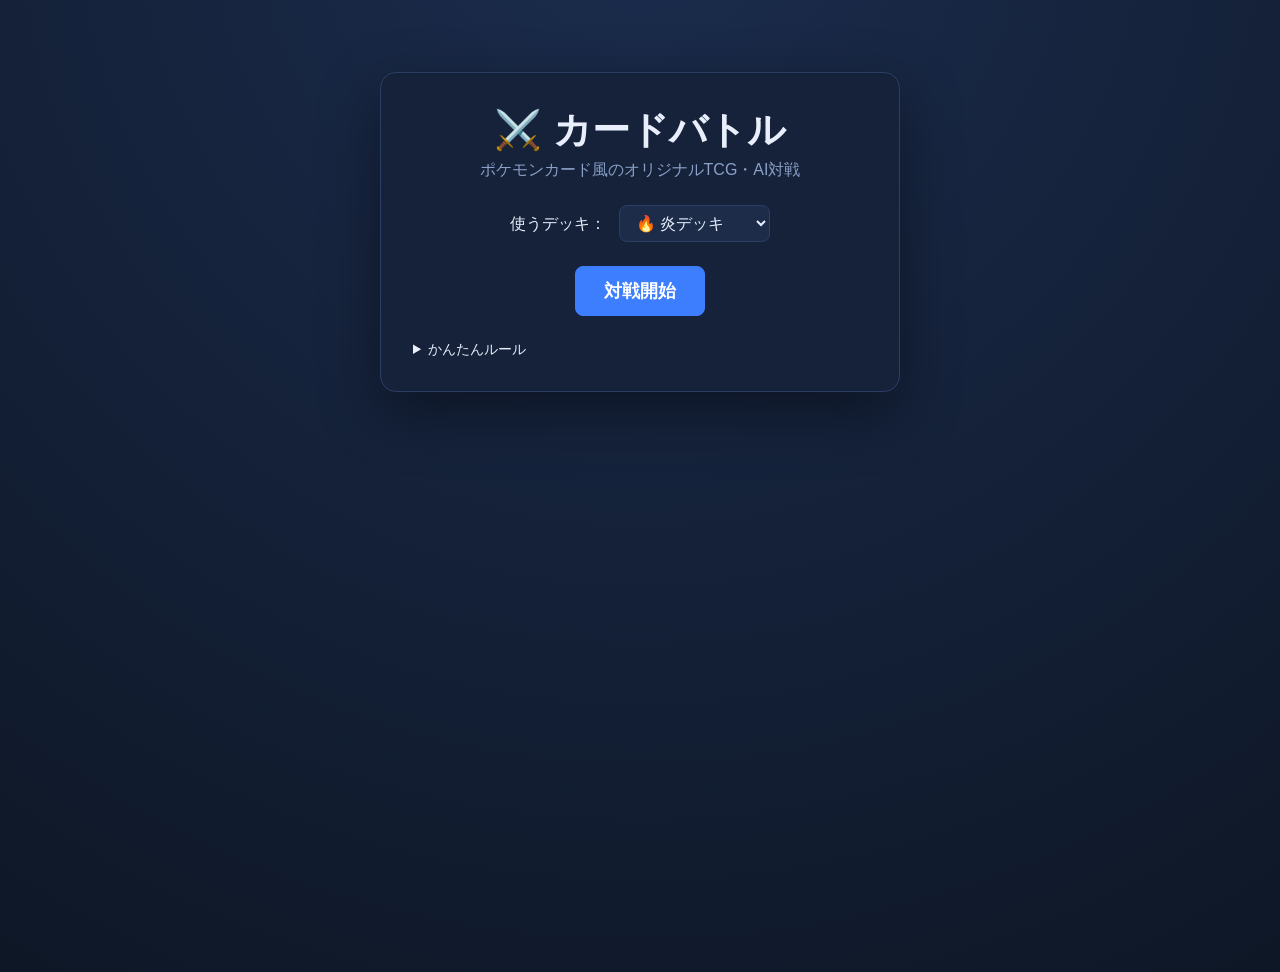
==== index.html @ 97fe8b58 "Initial commit: Card Battle TCG (オリジナルTCGのブラウザ対戦アプリ) ポケモンカード風のオリジナルTCG。バニラJS(ESモジュール)・AI対戦。 - 本格ルール:" ====
<!DOCTYPE html>
<html lang="ja">
<head>
  <meta charset="UTF-8">
  <meta name="viewport" content="width=device-width, initial-scale=1.0">
  <title>カードバトル（オリジナルTCG）</title>
  <link rel="stylesheet" href="css/style.css">
</head>
<body>
  <!-- メニュー -->
  <div id="menu" class="menu">
    <h1>⚔️ カードバトル</h1>
    <p class="subtitle">ポケモンカード風のオリジナルTCG・AI対戦</p>
    <div class="menu-row">
      <label>使うデッキ：</label>
      <select id="deck-select">
        <option value="fire">🔥 炎デッキ</option>
        <option value="water">💧 水雷デッキ</option>
      </select>
    </div>
    <button id="start-btn" class="btn primary big">対戦開始</button>
    <details class="rules">
      <summary>かんたんルール</summary>
      <ul>
        <li>先攻・後攻はランダム。先攻の最初のターンはドロー・ワザ・サポート不可。</li>
        <li>毎ターン：1ドロー → ベンチ展開・進化・エネ1枚・トレーナー・にげる → ワザ（ワザを使うとターン終了）。</li>
        <li>相手をきぜつさせるとサイドを1枚取る。サイド6枚を取りきれば勝ち。</li>
        <li>弱点は2倍、抵抗力は-30。特殊状態：どく/やけど/ねむり/マヒ/こんらん。</li>
      </ul>
    </details>
  </div>

  <!-- ゲーム画面 -->
  <div id="game" class="game" style="display:none">
    <div id="board" class="board-wrap"></div>
    <aside class="log-wrap">
      <h3>ログ</h3>
      <div id="log" class="log"></div>
    </aside>
  </div>

  <script type="module" src="js/main.js"></script>
</body>
</html>
---- css/style.css ----
/* ============================================================
   カードバトル スタイル
   ============================================================ */
:root {
  --bg: #0e1726;
  --panel: #16223a;
  --panel2: #1d2c49;
  --line: #2c3e63;
  --text: #e8eefc;
  --muted: #8aa0c8;
  --primary: #3d7eff;
  --danger: #ff5a5a;
  --gold: #ffcf4d;
}
* { box-sizing: border-box; }
body {
  margin: 0;
  font-family: "Segoe UI", "Hiragino Kaku Gothic ProN", "Meiryo", sans-serif;
  background: radial-gradient(circle at 50% -10%, #1b2c4d, var(--bg));
  color: var(--text);
  min-height: 100vh;
}

/* ---- メニュー ---- */
.menu {
  max-width: 520px; margin: 8vh auto; padding: 32px;
  background: var(--panel); border: 1px solid var(--line);
  border-radius: 16px; text-align: center;
  box-shadow: 0 20px 60px rgba(0,0,0,.4);
}
.menu h1 { font-size: 2.4rem; margin: 0 0 4px; }
.subtitle { color: var(--muted); margin: 0 0 24px; }
.menu-row { margin: 16px 0; }
.menu-row label { margin-right: 8px; }
select {
  background: var(--panel2); color: var(--text);
  border: 1px solid var(--line); border-radius: 8px; padding: 8px 12px; font-size: 1rem;
}
.rules { margin-top: 24px; text-align: left; color: var(--muted); font-size: .9rem; }
.rules summary { cursor: pointer; color: var(--text); }
.rules ul { margin: 8px 0 0; padding-left: 20px; }

/* ---- ボタン ---- */
.btn {
  background: var(--panel2); color: var(--text);
  border: 1px solid var(--line); border-radius: 8px;
  padding: 8px 14px; font-size: .92rem; cursor: pointer; transition: .12s;
}
.btn:hover { filter: brightness(1.15); }
.btn.primary { background: var(--primary); border-color: var(--primary); color: #fff; font-weight: 600; }
.btn.danger { background: var(--danger); border-color: var(--danger); color: #fff; font-weight: 600; }
.btn.disabled { opacity: .4; pointer-events: none; }
.btn.big { font-size: 1.1rem; padding: 12px 28px; margin-top: 8px; }
.btn small { opacity: .8; font-weight: 400; }

/* ---- レイアウト ---- */
.game { display: flex; gap: 12px; padding: 12px; height: 100vh; }
.board-wrap { flex: 1; min-width: 0; }
.log-wrap {
  width: 280px; background: var(--panel); border: 1px solid var(--line);
  border-radius: 12px; padding: 12px; display: flex; flex-direction: column;
}
.log-wrap h3 { margin: 0 0 8px; font-size: .95rem; color: var(--muted); }
.log { flex: 1; overflow-y: auto; font-size: .82rem; line-height: 1.5; }
.log-line { padding: 2px 0; border-bottom: 1px solid rgba(255,255,255,.04); }

/* ---- ボード ---- */
.board {
  background: var(--panel); border: 1px solid var(--line);
  border-radius: 12px; padding: 12px; height: 100%;
  display: flex; flex-direction: column; gap: 8px;
}
.side-strip { display: flex; gap: 8px; justify-content: center; flex-wrap: wrap; }
.side-strip.opp { order: 0; }
.pill {
  background: var(--panel2); border: 1px solid var(--line);
  border-radius: 20px; padding: 3px 12px; font-size: .8rem; color: var(--muted);
}
.pill.prize { color: var(--gold); border-color: var(--gold); }

.field { display: flex; flex-direction: column; align-items: center; gap: 8px; padding: 6px; }
.field.opp { flex-direction: column-reverse; }
.active-slot { display: flex; justify-content: center; }
.bench { display: flex; gap: 8px; flex-wrap: wrap; justify-content: center; min-height: 40px; }

.midline {
  text-align: center; border-top: 1px dashed var(--line);
  border-bottom: 1px dashed var(--line); padding: 4px;
}
.turn-info { color: var(--gold); font-size: .9rem; font-weight: 600; }

/* ---- ポケモンカード ---- */
.poke {
  background: var(--panel2); border: 2px solid var(--line);
  border-radius: 10px; padding: 6px 8px; width: 130px; cursor: pointer;
  transition: .12s; position: relative;
}
.poke:hover { transform: translateY(-2px); filter: brightness(1.1); }
.poke.active { width: 160px; box-shadow: 0 0 0 2px rgba(255,255,255,.08); }
.poke.bench-poke { width: 110px; font-size: .85rem; }
.poke.empty {
  border-style: dashed; color: var(--muted); display: flex;
  align-items: center; justify-content: center; min-height: 64px;
  width: 160px; cursor: default;
}
.poke.empty.small { width: 110px; min-height: 40px; }
.poke.target { outline: 3px solid var(--gold); outline-offset: 1px; animation: pulse 1s infinite; }
@keyframes pulse { 0%,100%{ box-shadow:0 0 0 0 rgba(255,207,77,.5);} 50%{ box-shadow:0 0 0 6px rgba(255,207,77,0);} }

.poke-head { display: flex; align-items: center; gap: 4px; margin-bottom: 4px; }
.ptype { width: 20px; height: 20px; border-radius: 50%; display: inline-flex; align-items: center; justify-content: center; font-size: .8rem; }
.pname { font-weight: 600; font-size: .85rem; white-space: nowrap; overflow: hidden; text-overflow: ellipsis; }
.hp-row { display: flex; align-items: center; gap: 4px; }
.hp-bar { flex: 1; height: 6px; background: rgba(0,0,0,.4); border-radius: 3px; overflow: hidden; }
.hp-fill { height: 100%; transition: width .3s; }
.hp-text { font-size: .72rem; color: var(--muted); white-space: nowrap; }
.energy-row { display: flex; gap: 2px; flex-wrap: wrap; margin-top: 4px; min-height: 14px; }
.energy-dot { width: 14px; height: 14px; border-radius: 50%; font-size: .6rem; display: inline-flex; align-items: center; justify-content: center; }
.status-row { display: flex; gap: 3px; margin-top: 2px; min-height: 16px; }
.status { font-size: .85rem; }

/* ---- 手札 ---- */
.hand {
  display: flex; gap: 6px; overflow-x: auto; padding: 8px 4px;
  margin-top: auto; border-top: 1px solid var(--line); min-height: 86px;
}
.hand-card {
  background: var(--panel2); border: 1px solid var(--line);
  border-radius: 8px; padding: 6px 8px; min-width: 92px; cursor: pointer;
  transition: .12s; position: relative; flex-shrink: 0;
}
.hand-card:hover { transform: translateY(-4px); }
.hand-card.sel { outline: 2px solid var(--primary); transform: translateY(-6px); }
.hc-name { font-weight: 600; font-size: .82rem; }
.hc-sub { font-size: .7rem; color: var(--muted); margin-top: 2px; }
.hc-badge {
  position: absolute; top: -8px; right: -4px; background: var(--muted);
  color: #000; font-size: .62rem; border-radius: 6px; padding: 1px 5px;
}
.hc-badge.active { background: var(--gold); }
.muted { color: var(--muted); }

/* ---- アクションバー ---- */
.action-bar {
  display: flex; align-items: center; gap: 8px; flex-wrap: wrap;
  background: var(--panel2); border: 1px solid var(--line);
  border-radius: 10px; padding: 8px 12px; margin-top: 8px;
}
.action-bar .actions { display: flex; gap: 8px; align-items: center; flex-wrap: wrap; }
.action-bar .spacer { flex: 1; }
.action-bar.gameover { justify-content: center; }
.hint { color: var(--muted); font-size: .85rem; }

/* ---- バナー ---- */
.banner {
  position: fixed; bottom: 16px; left: 50%; transform: translateX(-50%);
  background: rgba(20,30,55,.96); border: 1px solid var(--gold); color: var(--gold);
  padding: 10px 22px; border-radius: 24px; font-size: .9rem; z-index: 50;
  box-shadow: 0 8px 24px rgba(0,0,0,.5); max-width: 80vw; text-align: center;
}

@media (max-width: 820px) {
  .game { flex-direction: column; height: auto; }
  .log-wrap { width: auto; height: 140px; }
}
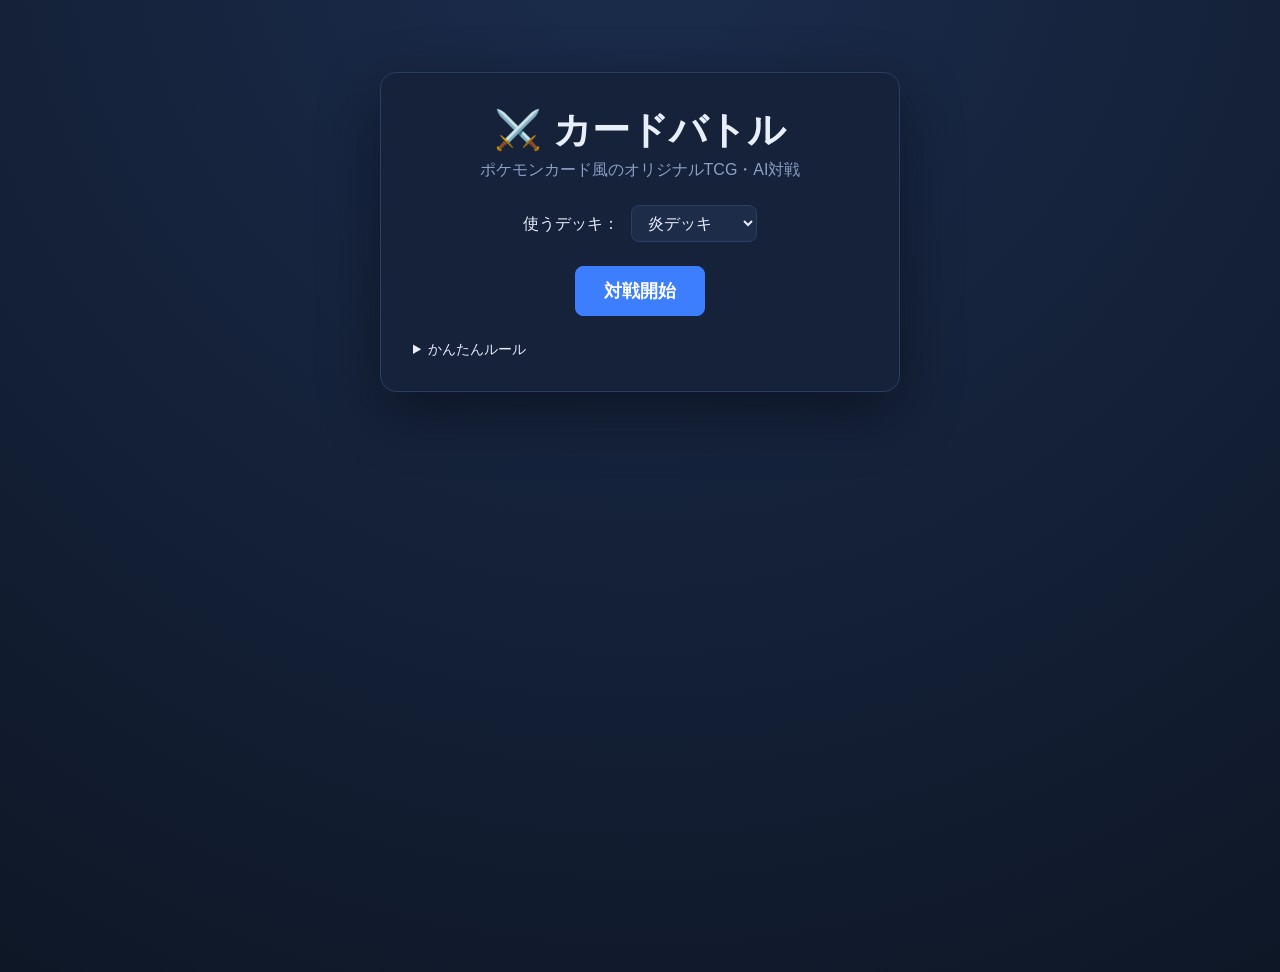
==== commit 29c1b598: "Add password-gated real-card images (local-only, no redistribution) 公式カード画像・データは転載しない設計: - ローカルの key" ====
--- a/index.html
+++ b/index.html
@@ -10,7 +10,9 @@
   <!-- メニュー -->
   <div id="menu" class="menu">
     <h1>⚔️ カードバトル</h1>
-    <p class="subtitle">ポケモンカード風のオリジナルTCG・AI対戦</p>
+    <p class="subtitle">ポケモンカード風のオリジナルTCG・AI対戦
+      <span id="unlock-badge" class="unlock-badge" style="display:none">🔓 実カード有効</span>
+    </p>
     <div class="menu-row">
       <label>使うデッキ：</label>
       <select id="deck-select">
@@ -39,6 +41,10 @@
     </aside>
   </div>
 
+  <!-- ローカル専用（.gitignore）。存在する時だけ読み込まれる。公開サイトには無い＝転載なし。 -->
+  <script src="key.local.js" onerror="this.remove()"></script>
+  <script src="js/data/cards.local.js" onerror="this.remove()"></script>
+  <script src="js/data/decks.local.js" onerror="this.remove()"></script>
   <script type="module" src="js/main.js"></script>
 </body>
 </html>
--- a/css/style.css
+++ b/css/style.css
@@ -30,6 +30,8 @@
 }
 .menu h1 { font-size: 2.4rem; margin: 0 0 4px; }
 .subtitle { color: var(--muted); margin: 0 0 24px; }
+.unlock-badge { display: inline-block; margin-left: 6px; padding: 2px 8px; border-radius: 12px;
+  background: rgba(76,175,80,.18); border: 1px solid #4caf50; color: #8be58f; font-size: .75rem; }
 .menu-row { margin: 16px 0; }
 .menu-row label { margin-right: 8px; }
 select {
@@ -108,7 +110,13 @@
 @keyframes pulse { 0%,100%{ box-shadow:0 0 0 0 rgba(255,207,77,.5);} 50%{ box-shadow:0 0 0 6px rgba(255,207,77,0);} }
 
 .poke-head { display: flex; align-items: center; gap: 4px; margin-bottom: 4px; }
-.ptype { width: 20px; height: 20px; border-radius: 50%; display: inline-flex; align-items: center; justify-content: center; font-size: .8rem; }
+.ptype { width: 20px; height: 20px; border-radius: 50%; display: inline-flex; align-items: center; justify-content: center; font-size: .8rem; flex-shrink: 0; }
+.pthumb {
+  width: 28px; height: 28px; border-radius: 6px; flex-shrink: 0;
+  background-size: cover; background-position: center;
+  border: 1px solid rgba(255,255,255,.2);
+}
+.poke.active .pthumb { width: 36px; height: 36px; }
 .pname { font-weight: 600; font-size: .85rem; white-space: nowrap; overflow: hidden; text-overflow: ellipsis; }
 .hp-row { display: flex; align-items: center; gap: 4px; }
 .hp-bar { flex: 1; height: 6px; background: rgba(0,0,0,.4); border-radius: 3px; overflow: hidden; }
@@ -133,6 +141,13 @@
 .hand-card.sel { outline: 2px solid var(--primary); transform: translateY(-6px); }
 .hc-name { font-weight: 600; font-size: .82rem; }
 .hc-sub { font-size: .7rem; color: var(--muted); margin-top: 2px; }
+/* 画像があるときは絵札風に：上部にアートを表示 */
+.hand-card.has-art { min-width: 84px; padding-top: 4px; }
+.hc-art {
+  width: 100%; height: 78px; border-radius: 6px; margin-bottom: 4px;
+  background-size: cover; background-position: center;
+  border: 1px solid rgba(255,255,255,.15);
+}
 .hc-badge {
   position: absolute; top: -8px; right: -4px; background: var(--muted);
   color: #000; font-size: .62rem; border-radius: 6px; padding: 1px 5px;
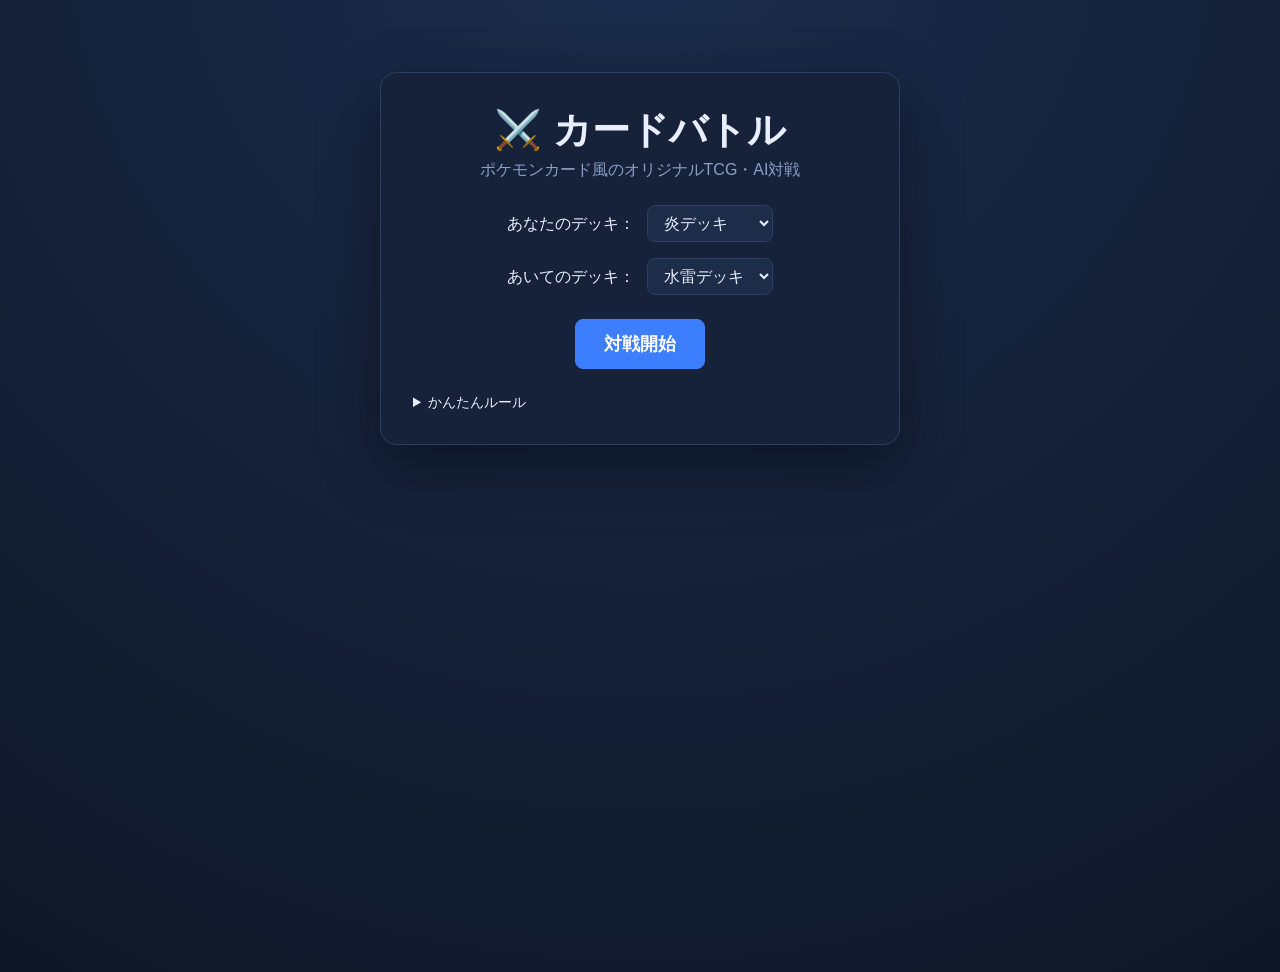
==== commit 09779e00: "Allow a separate deck code for the opponent (AI) - import-deck.ps1: -DeckCode2 で相手用デッキも取り込み(1回でcards" ====
--- a/index.html
+++ b/index.html
@@ -14,10 +14,17 @@
       <span id="unlock-badge" class="unlock-badge" style="display:none">🔓 実カード有効</span>
     </p>
     <div class="menu-row">
-      <label>使うデッキ：</label>
+      <label>あなたのデッキ：</label>
       <select id="deck-select">
         <option value="fire">🔥 炎デッキ</option>
         <option value="water">💧 水雷デッキ</option>
+      </select>
+    </div>
+    <div class="menu-row">
+      <label>あいてのデッキ：</label>
+      <select id="ai-deck-select">
+        <option value="water">💧 水雷デッキ</option>
+        <option value="fire">🔥 炎デッキ</option>
       </select>
     </div>
     <button id="start-btn" class="btn primary big">対戦開始</button>
--- a/css/style.css
+++ b/css/style.css
@@ -70,8 +70,14 @@
 .board {
   background: var(--panel); border: 1px solid var(--line);
   border-radius: 12px; padding: 12px; height: 100%;
+  display: flex; flex-direction: column; gap: 8px; overflow: hidden;
+}
+/* プレイ領域だけスクロール。手札・操作バーは常に画面内に固定 */
+.play {
+  flex: 1; min-height: 0; overflow-y: auto;
   display: flex; flex-direction: column; gap: 8px;
 }
+.board > .hand, .board > .action-bar { flex: none; }
 .side-strip { display: flex; gap: 8px; justify-content: center; flex-wrap: wrap; }
 .side-strip.opp { order: 0; }
 .pill {
@@ -79,6 +85,8 @@
   border-radius: 20px; padding: 3px 12px; font-size: .8rem; color: var(--muted);
 }
 .pill.prize { color: var(--gold); border-color: var(--gold); }
+.pill.clickable { cursor: pointer; }
+.pill.clickable:hover { filter: brightness(1.25); border-color: var(--text); }
 
 .field { display: flex; flex-direction: column; align-items: center; gap: 8px; padding: 6px; }
 .field.opp { flex-direction: column-reverse; }
@@ -90,6 +98,12 @@
   border-bottom: 1px dashed var(--line); padding: 4px;
 }
 .turn-info { color: var(--gold); font-size: .9rem; font-weight: 600; }
+.stadium-chip { margin-left: 10px; padding: 2px 10px 2px 4px; border-radius: 14px;
+  background: rgba(120,160,255,.15); border: 1px solid #5a78c0; color: #aac4ff; font-size: .8rem;
+  display: inline-flex; align-items: center; gap: 6px; }
+.stadium-chip small { color: var(--muted); }
+.stadium-thumb { width: 26px; height: 26px; border-radius: 5px; flex-shrink: 0;
+  background-size: cover; background-position: center; border: 1px solid rgba(255,255,255,.25); }
 
 /* ---- ポケモンカード ---- */
 .poke {
@@ -98,7 +112,13 @@
   transition: .12s; position: relative;
 }
 .poke:hover { transform: translateY(-2px); filter: brightness(1.1); }
-.poke.active { width: 160px; box-shadow: 0 0 0 2px rgba(255,255,255,.08); }
+.poke.active { width: 168px; box-shadow: 0 0 0 2px rgba(255,255,255,.08); }
+/* バトル場の大きいカード画像 */
+.poke-art {
+  width: 100%; height: 150px; border-radius: 8px; margin-bottom: 6px;
+  background-size: cover; background-position: center 22%;
+  border: 1px solid rgba(255,255,255,.2);
+}
 .poke.bench-poke { width: 110px; font-size: .85rem; }
 .poke.empty {
   border-style: dashed; color: var(--muted); display: flex;
@@ -134,20 +154,27 @@
 }
 .hand-card {
   background: var(--panel2); border: 1px solid var(--line);
-  border-radius: 8px; padding: 6px 8px; min-width: 92px; cursor: pointer;
+  border-radius: 8px; padding: 5px; cursor: pointer;
   transition: .12s; position: relative; flex-shrink: 0;
+  width: 96px; height: 132px; box-sizing: border-box;
+  display: flex; flex-direction: column; overflow: hidden;
 }
 .hand-card:hover { transform: translateY(-4px); }
 .hand-card.sel { outline: 2px solid var(--primary); transform: translateY(-6px); }
-.hc-name { font-weight: 600; font-size: .82rem; }
-.hc-sub { font-size: .7rem; color: var(--muted); margin-top: 2px; }
-/* 画像があるときは絵札風に：上部にアートを表示 */
-.hand-card.has-art { min-width: 84px; padding-top: 4px; }
+.hand-card.draggable-card { cursor: grab; }
+.hand-card.dragging { opacity: .5; }
+.poke.drop-hover { outline: 3px dashed var(--gold); outline-offset: 2px; background: rgba(255,207,77,.12); }
+.bench[data-dropzone="bench"].drop-hover { outline: 2px dashed var(--gold); outline-offset: 4px; border-radius: 8px; background: rgba(255,207,77,.08); }
+/* アートは全カード同じ枠（画像 or タイプ色＋アイコン）で高さ統一 */
 .hc-art {
-  width: 100%; height: 78px; border-radius: 6px; margin-bottom: 4px;
+  width: 100%; height: 80px; border-radius: 6px; margin-bottom: 4px; flex-shrink: 0;
   background-size: cover; background-position: center;
   border: 1px solid rgba(255,255,255,.15);
-}
+  display: flex; align-items: center; justify-content: center;
+}
+.hc-ico { font-size: 1.8rem; filter: drop-shadow(0 1px 2px rgba(0,0,0,.5)); }
+.hc-name { font-weight: 600; font-size: .76rem; white-space: nowrap; overflow: hidden; text-overflow: ellipsis; }
+.hc-sub { font-size: .68rem; color: var(--muted); margin-top: 1px; white-space: nowrap; overflow: hidden; text-overflow: ellipsis; }
 .hc-badge {
   position: absolute; top: -8px; right: -4px; background: var(--muted);
   color: #000; font-size: .62rem; border-radius: 6px; padding: 1px 5px;
@@ -174,6 +201,68 @@
   box-shadow: 0 8px 24px rgba(0,0,0,.5); max-width: 80vw; text-align: center;
 }
 
+/* ---- カード選択モーダル ---- */
+.picker-overlay {
+  position: fixed; inset: 0; background: rgba(0,0,0,.6); z-index: 100;
+  display: flex; align-items: center; justify-content: center;
+}
+.picker {
+  background: var(--panel); border: 1px solid var(--line); border-radius: 12px;
+  width: min(720px, 92vw); max-height: 86vh; display: flex; flex-direction: column;
+  box-shadow: 0 20px 60px rgba(0,0,0,.5);
+}
+.picker-head { padding: 14px 18px; font-weight: 700; border-bottom: 1px solid var(--line); }
+.picker-count { color: var(--muted); font-weight: 400; margin-left: 8px; font-size: .85rem; }
+.picker-list {
+  padding: 14px; overflow-y: auto; display: grid;
+  grid-template-columns: repeat(auto-fill, minmax(96px, 1fr)); gap: 10px;
+}
+.picker-empty { color: var(--muted); padding: 20px; text-align: center; grid-column: 1/-1; }
+.picker-card {
+  background: var(--panel2); border: 2px solid var(--line); border-radius: 8px;
+  padding: 6px; cursor: pointer; transition: .12s; text-align: center; position: relative;
+}
+.picker-card:hover { transform: translateY(-2px); }
+.picker-card.sel { border-color: var(--gold); box-shadow: 0 0 0 2px rgba(255,207,77,.4); }
+.picker-card { cursor: zoom-in; }
+.picker-card .pc-zoom-hint {
+  position: absolute; top: 4px; right: 4px; z-index: 2;
+  width: 24px; height: 24px; border-radius: 50%;
+  background: rgba(0,0,0,.6); color: #fff; font-size: .82rem;
+  display: flex; align-items: center; justify-content: center; pointer-events: none;
+}
+.picker-card:hover .pc-zoom-hint { background: var(--primary); }
+.picker-card .pc-check {
+  position: absolute; top: 4px; left: 4px; z-index: 2; display: none;
+  width: 22px; height: 22px; border-radius: 50%; background: var(--gold); color: #000;
+  font-size: .8rem; font-weight: 700; align-items: center; justify-content: center;
+}
+.picker-card.sel .pc-check { display: flex; }
+
+/* カード拡大オーバーレイ */
+.zoom-overlay {
+  position: fixed; inset: 0; z-index: 200; cursor: zoom-out;
+  background: rgba(0,0,0,.82); display: flex; align-items: center; justify-content: center; padding: 20px;
+}
+.zoom-box { display: flex; flex-direction: column; align-items: center; gap: 12px; }
+.zoom-actions { display: flex; gap: 10px; }
+.zoom-img { max-width: 88vw; max-height: 80vh; border-radius: 12px; box-shadow: 0 10px 40px rgba(0,0,0,.6); }
+.zoom-text {
+  background: var(--panel); border: 1px solid var(--line); border-radius: 12px;
+  padding: 18px 22px; max-width: 420px; max-height: 88vh; overflow-y: auto; color: var(--text);
+}
+.zd-name { margin: 0 0 10px; font-size: 1.2rem; }
+.zd-row { display: flex; gap: 10px; padding: 2px 0; font-size: .9rem; }
+.zd-k { color: var(--muted); min-width: 56px; }
+.zd-sec { margin-top: 10px; font-weight: 700; color: var(--gold); }
+.zd-dmg { float: right; color: var(--danger); }
+.zd-txt { font-size: .85rem; color: var(--text); margin-top: 2px; }
+.pc-art { width: 100%; height: 110px; border-radius: 6px; background-size: cover; background-position: center; }
+.pc-art.noimg { display: flex; align-items: center; justify-content: center; font-size: 2rem; color: var(--muted); }
+.pc-name { font-size: .8rem; font-weight: 600; margin-top: 4px; }
+.pc-sub { font-size: .68rem; color: var(--muted); }
+.picker-actions { padding: 12px 18px; border-top: 1px solid var(--line); display: flex; justify-content: flex-end; gap: 10px; }
+
 @media (max-width: 820px) {
   .game { flex-direction: column; height: auto; }
   .log-wrap { width: auto; height: 140px; }
